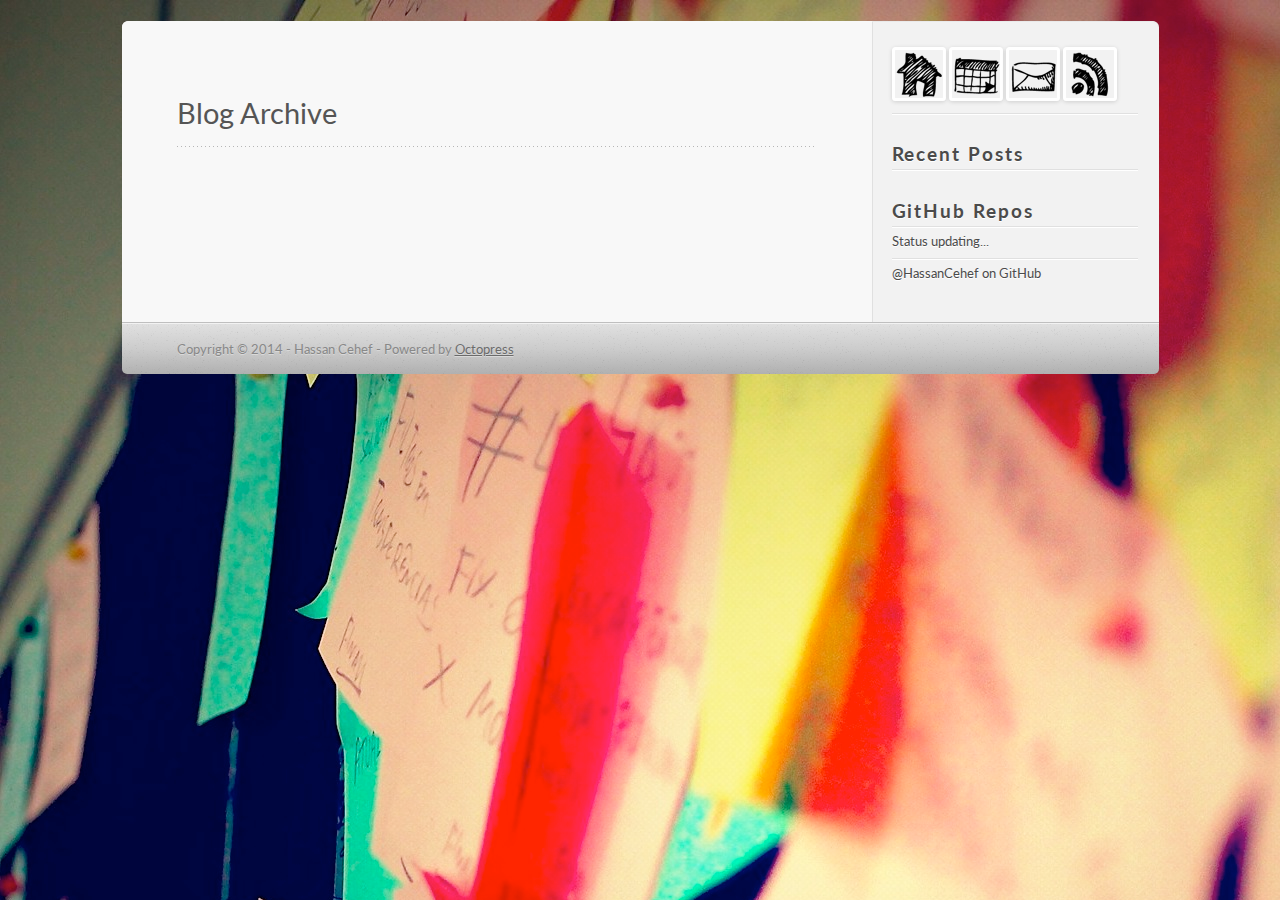
==== blog/archives/index.html @ 14d62a0d "Site updated at 2014-01-13 22:22:02 UTC" ====
<!DOCTYPE html>
<!--[if IEMobile 7 ]><html class="no-js iem7"><![endif]-->
<!--[if lt IE 9]><html class="no-js lte-ie8"><![endif]-->
<!--[if (gt IE 8)|(gt IEMobile 7)|!(IEMobile)|!(IE)]><!--><html class="no-js" lang="en"><!--<![endif]-->
<head>
  <meta charset="utf-8">
  <title>Blog Archive - My Unnamed Blog</title>
  <meta name="author" content="Hassan Cehef">

  
  <meta name="description" content="Blog Archive Recent Posts GitHub Repos Status updating... @HassanCehef on GitHub $(document).ready(function(){ if (!window.jXHR){ var jxhr = &hellip;">
  

  <!-- http://t.co/dKP3o1e -->
  <meta name="HandheldFriendly" content="True">
  <meta name="MobileOptimized" content="320">
  <meta name="viewport" content="width=device-width, initial-scale=1">

  
  <link rel="canonical" href="http://hassancehef.github.io/blog/archives">
  <link href="/favicon.png" rel="icon">
  <link href="/stylesheets/screen.css" media="screen, projection" rel="stylesheet" type="text/css">
  <link href="/atom.xml" rel="alternate" title="My Unnamed Blog" type="application/atom+xml">
  <script src="/javascripts/modernizr-2.0.js"></script>
  <script src="//ajax.googleapis.com/ajax/libs/jquery/1.9.1/jquery.min.js"></script>
  <script>!window.jQuery && document.write(unescape('%3Cscript src="./javascripts/lib/jquery.min.js"%3E%3C/script%3E'))</script>
  <script src="/javascripts/octopress.js" type="text/javascript"></script>
  <!--Fonts from Google"s Web font directory at http://google.com/webfonts -->
<link href="http://fonts.googleapis.com/css?family=PT+Serif:regular,italic,bold,bolditalic" rel="stylesheet" type="text/css">
<link href="http://fonts.googleapis.com/css?family=PT+Sans:regular,italic,bold,bolditalic" rel="stylesheet" type="text/css">
<link href='http://fonts.googleapis.com/css?family=Lato:400,700,400italic,700italic' rel='stylesheet' type='text/css'>


  

</head>

<body   >
  <header role="banner"><hgroup>
</hgroup>

</header>
  <!-- <nav role="navigation"><ul class="subscription" data-subscription="rss">
  <li><a href="/atom.xml" rel="subscribe-rss" title="subscribe via RSS">RSS</a></li>
  
</ul>
  
<form action="http://google.com/search" method="get">
  <fieldset role="search">
    <input type="hidden" name="q" value="site:hassancehef.github.io" />
    <input class="search" type="text" name="q" results="0" placeholder="Search"/>
  </fieldset>
</form>
  
<ul class="main-navigation">
  <li><a href="/">Blog</a></li>
  <li><a href="/blog/archives">Archives</a></li>
</ul>

</nav> -->
  <div id="main">
    <div id="content">
      <div>
<article role="article">
  
  <header>
    <h1 class="entry-title">Blog Archive</h1>
    
  </header>
  
  <div id="blog-archives">

</div>

  
</article>

</div>

<aside class="sidebar">
  
    <section>
  <ul id="recent_posts">
      <li class="post">
      <a href="http://hassancehef.github.io" alt="Home"><img src="/images/Home.png"></a>
      <a href="http://hassancehef.github.io/archives/" alt="Archives"><img src="/images/Calendar.png"></a>
      <a href="mailto:" alt="E-Mail"><img src="/images/Envelope.png"></a>
      <a href="http://hassancehef.github.io/atom.xml" alt="subscribe feed"><img src="/images/rss_big.png"></a>
      </li>
  </ul>
</section>
<section>
  <h1>Recent Posts</h1>
  <ul id="recent_posts">
    
  </ul>
</section>

<section>
  <h1>GitHub Repos</h1>
  <ul id="gh_repos">
    <li class="loading">Status updating...</li>
  </ul>
  
  <a href="https://github.com/HassanCehef">@HassanCehef</a> on GitHub
  
  <script type="text/javascript">
    $(document).ready(function(){
        if (!window.jXHR){
            var jxhr = document.createElement('script');
            jxhr.type = 'text/javascript';
            jxhr.src = '/javascripts/libs/jXHR.js';
            var s = document.getElementsByTagName('script')[0];
            s.parentNode.insertBefore(jxhr, s);
        }

        github.showRepos({
            user: 'HassanCehef',
            count: 0,
            skip_forks: true,
            target: '#gh_repos'
        });
    });
  </script>
  <script src="/javascripts/github.js" type="text/javascript"> </script>
</section>


  
</aside>


    </div>
  </div>
  <footer role="contentinfo"><p>
  Copyright &copy; 2014 - Hassan Cehef -
  <span class="credit">Powered by <a href="http://octopress.org">Octopress</a></span>
</p>

</footer>
  











</body>
</html>
---- stylesheets/screen.css ----
html,body,div,span,applet,object,iframe,h1,h2,h3,h4,h5,h6,p,blockquote,pre,a,abbr,acronym,address,big,cite,code,del,dfn,em,img,ins,kbd,q,s,samp,small,strike,strong,sub,sup,tt,var,b,u,i,center,dl,dt,dd,ol,ul,li,fieldset,form,label,legend,table,caption,tbody,tfoot,thead,tr,th,td,article,aside,canvas,details,embed,figure,figcaption,footer,header,hgroup,menu,nav,output,ruby,section,summary,time,mark,audio,video{margin:0;padding:0;border:0;font:inherit;font-size:100%;vertical-align:baseline}html{line-height:1}ol,ul{list-style:none}table{border-collapse:collapse;border-spacing:0}caption,th,td{text-align:left;font-weight:normal;vertical-align:middle}q,blockquote{quotes:none}q:before,q:after,blockquote:before,blockquote:after{content:"";content:none}a img{border:none}article,aside,details,figcaption,figure,footer,header,hgroup,menu,nav,section,summary{display:block}article,aside,details,figcaption,figure,footer,header,hgroup,menu,nav,section,summary{display:block}a{color:#f3644c}a:visited{color:#9af239}a:focus{color:#ff8773}a:hover{color:#ff8773}a:active{color:#ff4627}aside.sidebar a{color:#f3644c}aside.sidebar a:focus{color:#ff8773}aside.sidebar a:hover{color:#ff8773}aside.sidebar a:active{color:#ff4627}a{-webkit-transition:color 0.3s;-moz-transition:color 0.3s;-o-transition:color 0.3s;transition:color 0.3s}html{background:#252525 url('/images/line-tile.png?1388762423') top left}body>div{background:#f2f2f2 url('/images/noise.png?1389050430') top left;border-bottom:1px solid #bfbfbf}body>div>div{background:#f8f8f8 url('/images/noise.png?1389050430') top left;border-right:1px solid #e0e0e0}.heading,body>header h1,h1,h2,h3,h4,h5,h6{font-family:"Lato",sans-serif}.sans,body>header h2,article header p.meta,article>footer,#content .blog-index footer,html .gist .gist-file .gist-meta,#blog-archives a.category,#blog-archives time,aside.sidebar section,body>footer{font-family:"Lato",sans-serif}.serif,body,#content .blog-index a[rel=full-article]{font-family:"Lato",sans-serif}.mono,pre,code,tt,p code,li code{font-family:Menlo,Monaco,"Andale Mono","lucida console","Courier New",monospace}body>header h1{font-size:2.2em;font-family:"League",Helvetica,Arial,sans-serif;font-weight:normal;line-height:1.2em;margin-bottom:0.6667em}body>header h2{font-family:"Lato",sans-serif}body{line-height:1.5em;color:#222}h1{font-size:2.2em;line-height:1.2em}@media only screen and (min-width: 992px){body{font-size:1.15em}h1{font-size:2.6em;line-height:1.2em}}h1,h2,h3,h4,h5,h6{text-rendering:optimizelegibility;margin-bottom:1em;font-weight:bold}h2,section h1{font-size:1.5em}h3,section h2,section section h1{font-size:1.3em}h4,section h3,section section h2,section section section h1{font-size:1em}h5,section h4,section section h3{font-size:.9em}h6,section h5,section section h4,section section section h3{font-size:.8em}p,article blockquote,ul,ol{margin-bottom:1.5em}ul{list-style-type:disc}ul ul{list-style-type:circle;margin-bottom:0px}ul ul ul{list-style-type:square;margin-bottom:0px}ol{list-style-type:decimal}ol ol{list-style-type:lower-alpha;margin-bottom:0px}ol ol ol{list-style-type:lower-roman;margin-bottom:0px}ul,ul ul,ul ol,ol,ol ul,ol ol{margin-left:1.3em}ul ul,ul ol,ol ul,ol ol{margin-bottom:0em}strong{font-weight:bold}em{font-style:italic}sup,sub{font-size:0.75em;position:relative;display:inline-block;padding:0 .2em;line-height:.8em}sup{top:-.5em}sub{bottom:-.5em}a[rev='footnote']{font-size:.75em;padding:0 .3em;line-height:1}q{font-style:italic}q:before{content:"\201C"}q:after{content:"\201D"}em,dfn{font-style:italic}strong,dfn{font-weight:bold}del,s{text-decoration:line-through}abbr,acronym{border-bottom:1px dotted;cursor:help}hr{margin-bottom:0.2em}small{font-size:.8em}big{font-size:1.2em}article blockquote{font-style:italic;position:relative;font-size:1.2em;line-height:1.5em;padding-left:1em;border-left:4px solid rgba(170,170,170,0.5)}article blockquote cite{font-style:italic}article blockquote cite a{color:#aaa !important;word-wrap:break-word}article blockquote cite:before{content:'\2014';padding-right:.3em;padding-left:.3em;color:#aaa}@media only screen and (min-width: 992px){article blockquote{padding-left:1.5em;border-left-width:4px}}.pullquote-right:before,.pullquote-left:before{padding:0;border:none;content:attr(data-pullquote);float:right;width:45%;margin:.5em 0 1em 1.5em;position:relative;top:7px;font-size:1.4em;line-height:1.45em}.pullquote-left:before{float:left;margin:.5em 1.5em 1em 0}.force-wrap,article a,aside.sidebar a{white-space:-moz-pre-wrap;white-space:-pre-wrap;white-space:-o-pre-wrap;white-space:pre-wrap;word-wrap:break-word}.group,body>header,body>nav,body>footer,body #content>article,body #content>div>article,body #content>div>section,body div.pagination,aside.sidebar,#main,#content,.sidebar{*zoom:1}.group:after,body>header:after,body>nav:after,body>footer:after,body #content>article:after,body #content>div>section:after,body div.pagination:after,#main:after,#content:after,.sidebar:after{content:"";display:table;clear:both}body{-webkit-text-size-adjust:none;max-width:1037px;position:relative;margin:0 auto}body>header,body>nav,body>footer,body #content>article,body #content>div>article,body #content>div>section{padding-left:18px;padding-right:18px}@media only screen and (min-width: 480px){body>header,body>nav,body>footer,body #content>article,body #content>div>article,body #content>div>section{padding-left:25px;padding-right:25px}}@media only screen and (min-width: 768px){body>header,body>nav,body>footer,body #content>article,body #content>div>article,body #content>div>section{padding-left:35px;padding-right:35px}}@media only screen and (min-width: 992px){body>header,body>nav,body>footer,body #content>article,body #content>div>article,body #content>div>section{padding-left:55px;padding-right:55px}}body div.pagination{margin-left:18px;margin-right:18px}@media only screen and (min-width: 480px){body div.pagination{margin-left:25px;margin-right:25px}}@media only screen and (min-width: 768px){body div.pagination{margin-left:35px;margin-right:35px}}@media only screen and (min-width: 992px){body div.pagination{margin-left:55px;margin-right:55px}}body>header{font-size:1em;padding-top:1.5em;padding-bottom:1.5em}#content{overflow:hidden}#content>div,#content>article{width:100%}aside.sidebar{float:none;padding:0 18px 1px;background-color:#f7f7f7;border-top:1px solid #e0e0e0}.flex-content,article img,article video,article .flash-video,aside.sidebar img{max-width:100%;height:auto}.basic-alignment.left,article img.left,article video.left,article .left.flash-video,aside.sidebar img.left{float:left;margin-right:1.5em}.basic-alignment.right,article img.right,article video.right,article .right.flash-video,aside.sidebar img.right{float:right;margin-left:1.5em}.basic-alignment.center,article img.center,article video.center,article .center.flash-video,aside.sidebar img.center{display:block;margin:0 auto 1.5em}.basic-alignment.left,article img.left,article video.left,article .left.flash-video,aside.sidebar img.left,.basic-alignment.right,article img.right,article video.right,article .right.flash-video,aside.sidebar img.right{margin-bottom:.8em}.toggle-sidebar,.no-sidebar .toggle-sidebar{display:none}@media only screen and (min-width: 750px){body.sidebar-footer aside.sidebar{float:none;width:auto;clear:left;margin:0;padding:0 35px 1px;background-color:#f7f7f7;border-top:1px solid #eaeaea}body.sidebar-footer aside.sidebar section.odd,body.sidebar-footer aside.sidebar section.even{float:left;width:48%}body.sidebar-footer aside.sidebar section.odd{margin-left:0}body.sidebar-footer aside.sidebar section.even{margin-left:4%}body.sidebar-footer aside.sidebar.thirds section{width:30%;margin-left:5%}body.sidebar-footer aside.sidebar.thirds section.first{margin-left:0;clear:both}}body.sidebar-footer #content{margin-right:0px}body.sidebar-footer .toggle-sidebar{display:none}@media only screen and (min-width: 550px){body>header{font-size:1em}}@media only screen and (min-width: 750px){aside.sidebar{float:none;width:auto;clear:left;margin:0;padding:0 35px 1px;background-color:#f7f7f7;border-top:1px solid #eaeaea}aside.sidebar section.odd,aside.sidebar section.even{float:left;width:48%}aside.sidebar section.odd{margin-left:0}aside.sidebar section.even{margin-left:4%}aside.sidebar.thirds section{width:30%;margin-left:5%}aside.sidebar.thirds section.first{margin-left:0;clear:both}}@media only screen and (min-width: 768px){body{-webkit-text-size-adjust:auto}body>header{font-size:1.2em}#main{padding:0;margin:0 auto}#content{overflow:visible;margin-right:286px;position:relative}.no-sidebar #content{margin-right:0;border-right:0}.collapse-sidebar #content{margin-right:20px}#content>div,#content>article{padding-top:17.5px;padding-bottom:17.5px;float:left}aside.sidebar{width:256px;padding:0 15px 15px;background:none;clear:none;float:left;margin:0 -100% 0 0}aside.sidebar section{width:auto;margin-left:0}aside.sidebar section.odd,aside.sidebar section.even{float:none;width:auto;margin-left:0}.collapse-sidebar aside.sidebar{float:none;width:auto;clear:left;margin:0;padding:0 35px 1px;background-color:#f7f7f7;border-top:1px solid #eaeaea}.collapse-sidebar aside.sidebar section.odd,.collapse-sidebar aside.sidebar section.even{float:left;width:48%}.collapse-sidebar aside.sidebar section.odd{margin-left:0}.collapse-sidebar aside.sidebar section.even{margin-left:4%}.collapse-sidebar aside.sidebar.thirds section{width:30%;margin-left:5%}.collapse-sidebar aside.sidebar.thirds section.first{margin-left:0;clear:both}}@media only screen and (min-width: 992px){body>header{font-size:1.3em}#content{margin-right:286px}#content>div,#content>article{padding-top:27.5px;padding-bottom:27.5px}aside.sidebar{width:246px;padding:1.2em 20px 20px}.collapse-sidebar aside.sidebar{padding-left:55px;padding-right:55px}}@media only screen and (min-width: 768px){ul,ol{margin-left:0}}body>header{background:#333}body>header h1{display:inline-block;margin:0}body>header h1 a,body>header h1 a:visited,body>header h1 a:hover{color:#f2f2f2;text-decoration:none}body>header h2{margin:.2em 0 0;font-size:1em;color:#aaa;font-weight:normal}body>nav{position:relative;background-color:#ccc;background:url('/images/noise.png?1389050430'),-webkit-gradient(linear, 50% 0%, 50% 100%, color-stop(0%, #e0e0e0), color-stop(50%, #cccccc), color-stop(100%, #b0b0b0));background:url('/images/noise.png?1389050430'),-webkit-linear-gradient(#e0e0e0,#cccccc,#b0b0b0);background:url('/images/noise.png?1389050430'),-moz-linear-gradient(#e0e0e0,#cccccc,#b0b0b0);background:url('/images/noise.png?1389050430'),-o-linear-gradient(#e0e0e0,#cccccc,#b0b0b0);background:url('/images/noise.png?1389050430'),linear-gradient(#e0e0e0,#cccccc,#b0b0b0);border-top:1px solid #f2f2f2;border-bottom:1px solid #8c8c8c;padding-top:.35em;padding-bottom:.35em}body>nav form{-webkit-background-clip:padding;-moz-background-clip:padding;background-clip:padding-box;margin:0;padding:0}body>nav form .search{padding:.3em .5em 0;font-size:.85em;font-family:"Lato",sans-serif;line-height:1.1em;width:95%;-webkit-border-radius:0.5em;-moz-border-radius:0.5em;-ms-border-radius:0.5em;-o-border-radius:0.5em;border-radius:0.5em;-webkit-background-clip:padding;-moz-background-clip:padding;background-clip:padding-box;-webkit-box-shadow:#d1d1d1 0 1px;-moz-box-shadow:#d1d1d1 0 1px;box-shadow:#d1d1d1 0 1px;background-color:#f2f2f2;border:1px solid #b3b3b3;color:#888}body>nav form .search:focus{color:#444;border-color:#80b1df;-webkit-box-shadow:#80b1df 0 0 4px,#80b1df 0 0 3px inset;-moz-box-shadow:#80b1df 0 0 4px,#80b1df 0 0 3px inset;box-shadow:#80b1df 0 0 4px,#80b1df 0 0 3px inset;background-color:#fff;outline:none}body>nav fieldset[role=search]{float:right;width:48%}body>nav fieldset.mobile-nav{float:left;width:48%}body>nav fieldset.mobile-nav select{width:100%;font-size:.8em;border:1px solid #888}body>nav ul{display:none}@media only screen and (min-width: 550px){body>nav{font-size:.9em}body>nav ul{margin:0;padding:0;border:0;overflow:hidden;*zoom:1;float:left;display:block;padding-top:.15em}body>nav ul li{list-style-image:none;list-style-type:none;margin-left:0;white-space:nowrap;display:inline;float:left;padding-left:0;padding-right:0}body>nav ul li:first-child,body>nav ul li.first{padding-left:0}body>nav ul li:last-child{padding-right:0}body>nav ul li.last{padding-right:0}body>nav ul.subscription{margin-left:.8em;float:right}body>nav ul.subscription li:last-child a{padding-right:0}body>nav ul li{margin:0}body>nav a{color:#6b6b6b;font-family:"Lato",sans-serif;text-shadow:#ebebeb 0 1px;float:left;text-decoration:none;font-size:1.1em;padding:.1em 0;line-height:1.5em}body>nav a:visited{color:#6b6b6b}body>nav a:hover{color:#2b2b2b}body>nav li+li{border-left:1px solid #b0b0b0;margin-left:.8em}body>nav li+li a{padding-left:.8em;border-left:1px solid #dedede}body>nav form{float:right;text-align:left;padding-left:.8em;width:221px}body>nav form .search{width:93%;font-size:.95em;line-height:1.2em}body>nav ul[data-subscription$=email]+form{width:143px}body>nav ul[data-subscription$=email]+form .search{width:91%}body>nav fieldset.mobile-nav{display:none}body>nav fieldset[role=search]{width:99%}}@media only screen and (min-width: 992px){body>nav form{width:201px}body>nav ul[data-subscription$=email]+form{width:133px}}.no-placeholder body>nav .search{background:#f2f2f2 url('/images/search.png?1389050430') 0.3em 0.25em no-repeat;text-indent:1.3em}@media only screen and (min-width: 550px){.maskImage body>nav ul[data-subscription$=email]+form{width:169px}}@media only screen and (min-width: 992px){.maskImage body>nav ul[data-subscription$=email]+form{width:159px}}.maskImage ul.subscription{position:relative;top:.2em}.maskImage ul.subscription li,.maskImage ul.subscription a{border:0;padding:0}.maskImage a[rel=subscribe-rss]{position:relative;top:0px;text-indent:-999999em;background-color:#dedede;border:0;padding:0}.maskImage a[rel=subscribe-rss],.maskImage a[rel=subscribe-rss]:after{-webkit-mask-image:url('/images/rss.png?1389050430');-moz-mask-image:url('/images/rss.png?1389050430');-ms-mask-image:url('/images/rss.png?1389050430');-o-mask-image:url('/images/rss.png?1389050430');mask-image:url('/images/rss.png?1389050430');-webkit-mask-repeat:no-repeat;-moz-mask-repeat:no-repeat;-ms-mask-repeat:no-repeat;-o-mask-repeat:no-repeat;mask-repeat:no-repeat;width:22px;height:22px}.maskImage a[rel=subscribe-rss]:after{content:"";position:absolute;top:-1px;left:0;background-color:#ababab}.maskImage a[rel=subscribe-rss]:hover:after{background-color:#9e9e9e}.maskImage a[rel=subscribe-email]{position:relative;top:0px;text-indent:-999999em;background-color:#dedede;border:0;padding:0}.maskImage a[rel=subscribe-email],.maskImage a[rel=subscribe-email]:after{-webkit-mask-image:url('/images/email.png?1389050430');-moz-mask-image:url('/images/email.png?1389050430');-ms-mask-image:url('/images/email.png?1389050430');-o-mask-image:url('/images/email.png?1389050430');mask-image:url('/images/email.png?1389050430');-webkit-mask-repeat:no-repeat;-moz-mask-repeat:no-repeat;-ms-mask-repeat:no-repeat;-o-mask-repeat:no-repeat;mask-repeat:no-repeat;width:28px;height:22px}.maskImage a[rel=subscribe-email]:after{content:"";position:absolute;top:-1px;left:0;background-color:#ababab}.maskImage a[rel=subscribe-email]:hover:after{background-color:#9e9e9e}article{padding-top:1em}article header{position:relative;padding-top:2em;padding-bottom:1em;margin-bottom:1em;background:url('[data-uri]') bottom left repeat-x}article header h1{margin:0}article header h1 a{text-decoration:none}article header h1 a:hover{text-decoration:underline}article header p{font-size:.9em;color:#aaa;margin:0}article header p.meta{text-transform:uppercase;position:absolute;top:0}@media only screen and (min-width: 768px){article header{margin-bottom:1.5em;padding-bottom:1em;background:url('[data-uri]') bottom left repeat-x}}article h2{padding-top:0.8em;background:url('[data-uri]') top left repeat-x}.entry-content article h2:first-child,article header+h2{padding-top:0}article h2:first-child,article header+h2{background:none}article .feature{padding-top:.5em;margin-bottom:1em;padding-bottom:1em;background:url('[data-uri]') bottom left repeat-x;font-size:2.0em;font-style:italic;line-height:1.3em}article img,article video,article .flash-video{-webkit-border-radius:0.3em;-moz-border-radius:0.3em;-ms-border-radius:0.3em;-o-border-radius:0.3em;border-radius:0.3em;-webkit-box-shadow:rgba(0,0,0,0.15) 0 1px 4px;-moz-box-shadow:rgba(0,0,0,0.15) 0 1px 4px;box-shadow:rgba(0,0,0,0.15) 0 1px 4px;-webkit-box-sizing:border-box;-moz-box-sizing:border-box;box-sizing:border-box;border:#fff 0.5em solid}article video,article .flash-video{margin:0 auto 1.5em}article video{display:block;width:100%}article .flash-video>div{position:relative;display:block;padding-bottom:56.25%;padding-top:1px;height:0;overflow:hidden}article .flash-video>div iframe,article .flash-video>div object,article .flash-video>div embed{position:absolute;top:0;left:0;width:100%;height:100%}article>footer{padding-bottom:2.5em;margin-top:2em}article>footer p.meta{margin-bottom:.8em;font-size:.85em;clear:both;overflow:hidden}.blog-index article+article{background:url('[data-uri]') top left repeat-x}#content .blog-index{padding-top:0;padding-bottom:0}#content .blog-index article{padding-top:2em}#content .blog-index article header{background:none;padding-bottom:0}#content .blog-index article h1{font-size:2.2em}#content .blog-index article h1 a{color:inherit}#content .blog-index article h1 a:hover{color:#ff8773}#content .blog-index a[rel=full-article]{background:#ebebeb;display:inline-block;padding:.4em .8em;margin-right:.5em;text-decoration:none;color:#666;-webkit-transition:background-color 0.5s;-moz-transition:background-color 0.5s;-o-transition:background-color 0.5s;transition:background-color 0.5s}#content .blog-index a[rel=full-article]:hover{background:#ff8773;text-shadow:none;color:#f8f8f8}#content .blog-index footer{margin-top:1em}.separator,article>footer .byline+time:before,article>footer time+time:before,article>footer .comments:before,article>footer .byline ~ .categories:before{content:"\2022 ";padding:0 .4em 0 .2em;display:inline-block}#content div.pagination{text-align:center;font-size:.95em;position:relative;background:url('[data-uri]') top left repeat-x;padding-top:1.5em;padding-bottom:1.5em}#content div.pagination a{text-decoration:none;color:#aaa}#content div.pagination a.prev{position:absolute;left:0}#content div.pagination a.next{position:absolute;right:0}#content div.pagination a:hover{color:#ff8773}#content div.pagination a[href*=archive]:before,#content div.pagination a[href*=archive]:after{content:'\2014';padding:0 .3em}p.meta+.sharing{padding-top:1em;padding-left:0;background:url('[data-uri]') top left repeat-x}#fb-root{display:none}.highlight,html .gist .gist-file .gist-syntax .gist-highlight{border:1px solid #05232b !important}.highlight table td.code,html .gist .gist-file .gist-syntax .gist-highlight table td.code{width:100%}.highlight .line-numbers,html .gist .gist-file .gist-syntax .highlight .line_numbers{text-align:right;font-size:13px;line-height:1.45em;background:#073642 url('/images/noise.png?1389050430') top left !important;border-right:1px solid #00232c !important;-webkit-box-shadow:#083e4b -1px 0 inset;-moz-box-shadow:#083e4b -1px 0 inset;box-shadow:#083e4b -1px 0 inset;text-shadow:#021014 0 -1px;padding:.8em !important;-webkit-border-radius:0;-moz-border-radius:0;-ms-border-radius:0;-o-border-radius:0;border-radius:0}.highlight .line-numbers span,html .gist .gist-file .gist-syntax .highlight .line_numbers span{color:#586e75 !important}figure.code,.gist-file,pre{-webkit-box-shadow:rgba(0,0,0,0.06) 0 0 10px;-moz-box-shadow:rgba(0,0,0,0.06) 0 0 10px;box-shadow:rgba(0,0,0,0.06) 0 0 10px}figure.code .highlight pre,.gist-file .highlight pre,pre .highlight pre{-webkit-box-shadow:none;-moz-box-shadow:none;box-shadow:none}.gist .highlight *::-moz-selection,figure.code .highlight *::-moz-selection{background:#386774;color:inherit;text-shadow:#002b36 0 1px}.gist .highlight *::-webkit-selection,figure.code .highlight *::-webkit-selection{background:#386774;color:inherit;text-shadow:#002b36 0 1px}.gist .highlight *::selection,figure.code .highlight *::selection{background:#386774;color:inherit;text-shadow:#002b36 0 1px}html .gist .gist-file{margin-bottom:1.8em;position:relative;border:none;padding-top:26px !important}html .gist .gist-file .highlight{margin-bottom:0}html .gist .gist-file .gist-syntax{border-bottom:0 !important;background:none !important}html .gist .gist-file .gist-syntax .gist-highlight{background:#002b36 !important}html .gist .gist-file .gist-syntax .highlight pre{padding:0}html .gist .gist-file .gist-meta{padding:.6em 0.8em;border:1px solid #083e4b !important;color:#586e75;font-size:.7em !important;background:#073642 url('/images/noise.png?1389050430') top left;line-height:1.5em}html .gist .gist-file .gist-meta a{color:#75878b !important;text-decoration:none}html .gist .gist-file .gist-meta a:hover{text-decoration:underline}html .gist .gist-file .gist-meta a:hover{color:#93a1a1 !important}html .gist .gist-file .gist-meta a[href*='#file']{position:absolute;top:0;left:0;right:-10px;color:#474747 !important}html .gist .gist-file .gist-meta a[href*='#file']:hover{color:#f3644c !important}html .gist .gist-file .gist-meta a[href*=raw]{top:.4em}pre{background:#002b36 url('/images/noise.png?1389050430') top left;-webkit-border-radius:0.4em;-moz-border-radius:0.4em;-ms-border-radius:0.4em;-o-border-radius:0.4em;border-radius:0.4em;border:1px solid #05232b;line-height:1.45em;font-size:13px;margin-bottom:2.1em;padding:.8em 1em;color:#93a1a1;overflow:auto}h3.filename+pre{-moz-border-radius-topleft:0px;-webkit-border-top-left-radius:0px;border-top-left-radius:0px;-moz-border-radius-topright:0px;-webkit-border-top-right-radius:0px;border-top-right-radius:0px}p code,li code{display:inline-block;white-space:no-wrap;background:#fff;font-size:.8em;line-height:1.5em;color:#555;border:1px solid #ddd;-webkit-border-radius:0.4em;-moz-border-radius:0.4em;-ms-border-radius:0.4em;-o-border-radius:0.4em;border-radius:0.4em;padding:0 .3em;margin:-1px 0}p pre code,li pre code{font-size:1em !important;background:none;border:none}.pre-code,html .gist .gist-file .gist-syntax .highlight pre,.highlight code{font-family:Menlo,Monaco,"Andale Mono","lucida console","Courier New",monospace !important;overflow:scroll;overflow-y:hidden;display:block;padding:.8em;overflow-x:auto;line-height:1.45em;background:#002b36 url('/images/noise.png?1389050430') top left !important;color:#93a1a1 !important}.pre-code span,html .gist .gist-file .gist-syntax .highlight pre span,.highlight code span{color:#93a1a1 !important}.pre-code span,html .gist .gist-file .gist-syntax .highlight pre span,.highlight code span{font-style:normal !important;font-weight:normal !important}.pre-code .c,html .gist .gist-file .gist-syntax .highlight pre .c,.highlight code .c{color:#586e75 !important;font-style:italic !important}.pre-code .cm,html .gist .gist-file .gist-syntax .highlight pre .cm,.highlight code .cm{color:#586e75 !important;font-style:italic !important}.pre-code .cp,html .gist .gist-file .gist-syntax .highlight pre .cp,.highlight code .cp{color:#586e75 !important;font-style:italic !important}.pre-code .c1,html .gist .gist-file .gist-syntax .highlight pre .c1,.highlight code .c1{color:#586e75 !important;font-style:italic !important}.pre-code .cs,html .gist .gist-file .gist-syntax .highlight pre .cs,.highlight code .cs{color:#586e75 !important;font-weight:bold !important;font-style:italic !important}.pre-code .err,html .gist .gist-file .gist-syntax .highlight pre .err,.highlight code .err{color:#dc322f !important;background:none !important}.pre-code .k,html .gist .gist-file .gist-syntax .highlight pre .k,.highlight code .k{color:#cb4b16 !important}.pre-code .o,html .gist .gist-file .gist-syntax .highlight pre .o,.highlight code .o{color:#93a1a1 !important;font-weight:bold !important}.pre-code .p,html .gist .gist-file .gist-syntax .highlight pre .p,.highlight code .p{color:#93a1a1 !important}.pre-code .ow,html .gist .gist-file .gist-syntax .highlight pre .ow,.highlight code .ow{color:#2aa198 !important;font-weight:bold !important}.pre-code .gd,html .gist .gist-file .gist-syntax .highlight pre .gd,.highlight code .gd{color:#93a1a1 !important;background-color:#372c34 !important;display:inline-block}.pre-code .gd .x,html .gist .gist-file .gist-syntax .highlight pre .gd .x,.highlight code .gd .x{color:#93a1a1 !important;background-color:#4d2d33 !important;display:inline-block}.pre-code .ge,html .gist .gist-file .gist-syntax .highlight pre .ge,.highlight code .ge{color:#93a1a1 !important;font-style:italic !important}.pre-code .gh,html .gist .gist-file .gist-syntax .highlight pre .gh,.highlight code .gh{color:#586e75 !important}.pre-code .gi,html .gist .gist-file .gist-syntax .highlight pre .gi,.highlight code .gi{color:#93a1a1 !important;background-color:#1a412b !important;display:inline-block}.pre-code .gi .x,html .gist .gist-file .gist-syntax .highlight pre .gi .x,.highlight code .gi .x{color:#93a1a1 !important;background-color:#355720 !important;display:inline-block}.pre-code .gs,html .gist .gist-file .gist-syntax .highlight pre .gs,.highlight code .gs{color:#93a1a1 !important;font-weight:bold !important}.pre-code .gu,html .gist .gist-file .gist-syntax .highlight pre .gu,.highlight code .gu{color:#6c71c4 !important}.pre-code .kc,html .gist .gist-file .gist-syntax .highlight pre .kc,.highlight code .kc{color:#859900 !important;font-weight:bold !important}.pre-code .kd,html .gist .gist-file .gist-syntax .highlight pre .kd,.highlight code .kd{color:#268bd2 !important}.pre-code .kp,html .gist .gist-file .gist-syntax .highlight pre .kp,.highlight code .kp{color:#cb4b16 !important;font-weight:bold !important}.pre-code .kr,html .gist .gist-file .gist-syntax .highlight pre .kr,.highlight code .kr{color:#d33682 !important;font-weight:bold !important}.pre-code .kt,html .gist .gist-file .gist-syntax .highlight pre .kt,.highlight code .kt{color:#2aa198 !important}.pre-code .n,html .gist .gist-file .gist-syntax .highlight pre .n,.highlight code .n{color:#268bd2 !important}.pre-code .na,html .gist .gist-file .gist-syntax .highlight pre .na,.highlight code .na{color:#268bd2 !important}.pre-code .nb,html .gist .gist-file .gist-syntax .highlight pre .nb,.highlight code .nb{color:#859900 !important}.pre-code .nc,html .gist .gist-file .gist-syntax .highlight pre .nc,.highlight code .nc{color:#d33682 !important}.pre-code .no,html .gist .gist-file .gist-syntax .highlight pre .no,.highlight code .no{color:#b58900 !important}.pre-code .nl,html .gist .gist-file .gist-syntax .highlight pre .nl,.highlight code .nl{color:#859900 !important}.pre-code .ne,html .gist .gist-file .gist-syntax .highlight pre .ne,.highlight code .ne{color:#268bd2 !important;font-weight:bold !important}.pre-code .nf,html .gist .gist-file .gist-syntax .highlight pre .nf,.highlight code .nf{color:#268bd2 !important;font-weight:bold !important}.pre-code .nn,html .gist .gist-file .gist-syntax .highlight pre .nn,.highlight code .nn{color:#b58900 !important}.pre-code .nt,html .gist .gist-file .gist-syntax .highlight pre .nt,.highlight code .nt{color:#268bd2 !important;font-weight:bold !important}.pre-code .nx,html .gist .gist-file .gist-syntax .highlight pre .nx,.highlight code .nx{color:#b58900 !important}.pre-code .vg,html .gist .gist-file .gist-syntax .highlight pre .vg,.highlight code .vg{color:#268bd2 !important}.pre-code .vi,html .gist .gist-file .gist-syntax .highlight pre .vi,.highlight code .vi{color:#268bd2 !important}.pre-code .nv,html .gist .gist-file .gist-syntax .highlight pre .nv,.highlight code .nv{color:#268bd2 !important}.pre-code .mf,html .gist .gist-file .gist-syntax .highlight pre .mf,.highlight code .mf{color:#2aa198 !important}.pre-code .m,html .gist .gist-file .gist-syntax .highlight pre .m,.highlight code .m{color:#2aa198 !important}.pre-code .mh,html .gist .gist-file .gist-syntax .highlight pre .mh,.highlight code .mh{color:#2aa198 !important}.pre-code .mi,html .gist .gist-file .gist-syntax .highlight pre .mi,.highlight code .mi{color:#2aa198 !important}.pre-code .s,html .gist .gist-file .gist-syntax .highlight pre .s,.highlight code .s{color:#2aa198 !important}.pre-code .sd,html .gist .gist-file .gist-syntax .highlight pre .sd,.highlight code .sd{color:#2aa198 !important}.pre-code .s2,html .gist .gist-file .gist-syntax .highlight pre .s2,.highlight code .s2{color:#2aa198 !important}.pre-code .se,html .gist .gist-file .gist-syntax .highlight pre .se,.highlight code .se{color:#dc322f !important}.pre-code .si,html .gist .gist-file .gist-syntax .highlight pre .si,.highlight code .si{color:#268bd2 !important}.pre-code .sr,html .gist .gist-file .gist-syntax .highlight pre .sr,.highlight code .sr{color:#2aa198 !important}.pre-code .s1,html .gist .gist-file .gist-syntax .highlight pre .s1,.highlight code .s1{color:#2aa198 !important}.pre-code div .gd,html .gist .gist-file .gist-syntax .highlight pre div .gd,.highlight code div .gd,.pre-code div .gd .x,html .gist .gist-file .gist-syntax .highlight pre div .gd .x,.highlight code div .gd .x,.pre-code div .gi,html .gist .gist-file .gist-syntax .highlight pre div .gi,.highlight code div .gi,.pre-code div .gi .x,html .gist .gist-file .gist-syntax .highlight pre div .gi .x,.highlight code div .gi .x{display:inline-block;width:100%}.highlight,.gist-highlight{margin-bottom:1.8em;background:#002b36;overflow-y:hidden;overflow-x:auto}.highlight pre,.gist-highlight pre{background:none;-webkit-border-radius:0px;-moz-border-radius:0px;-ms-border-radius:0px;-o-border-radius:0px;border-radius:0px;border:none;padding:0;margin-bottom:0}pre::-webkit-scrollbar,.highlight::-webkit-scrollbar,.gist-highlight::-webkit-scrollbar{height:.5em;background:rgba(255,255,255,0.15)}pre::-webkit-scrollbar-thumb:horizontal,.highlight::-webkit-scrollbar-thumb:horizontal,.gist-highlight::-webkit-scrollbar-thumb:horizontal{background:rgba(255,255,255,0.2);-webkit-border-radius:4px;border-radius:4px}.highlight code{background:#000}figure.code{background:none;padding:0;border:0;margin-bottom:1.5em}figure.code pre{margin-bottom:0}figure.code figcaption{position:relative}figure.code .highlight{margin-bottom:0}.code-title,html .gist .gist-file .gist-meta a[href*='#file'],h3.filename,figure.code figcaption{text-align:center;font-size:13px;line-height:2em;text-shadow:#cbcccc 0 1px 0;color:#474747;font-weight:normal;margin-bottom:0;-moz-border-radius-topleft:5px;-webkit-border-top-left-radius:5px;border-top-left-radius:5px;-moz-border-radius-topright:5px;-webkit-border-top-right-radius:5px;border-top-right-radius:5px;font-family:"Helvetica Neue", Arial, "Lucida Grande", "Lucida Sans Unicode", Lucida, sans-serif;background:#aaa url('/images/code_bg.png?1389050430') top repeat-x;border:1px solid #565656;border-top-color:#cbcbcb;border-left-color:#a5a5a5;border-right-color:#a5a5a5;border-bottom:0}.download-source,html .gist .gist-file .gist-meta a[href*=raw],figure.code figcaption a{position:absolute;right:.8em;text-decoration:none;color:#666 !important;z-index:1;font-size:13px;text-shadow:#cbcccc 0 1px 0;padding-left:3em}.download-source:hover,html .gist .gist-file .gist-meta a[href*=raw]:hover,figure.code figcaption a:hover{text-decoration:underline}#archive #content>div,#archive #content>div>article{padding-top:0}#blog-archives{color:#aaa}#blog-archives article{padding:1em 0 1em;position:relative;background:url('[data-uri]') bottom left repeat-x}#blog-archives article:last-child{background:none}#blog-archives article footer{padding:0;margin:0}#blog-archives h1{color:#222;margin-bottom:.3em}#blog-archives h2{display:none}#blog-archives h1{font-size:1.5em}#blog-archives h1 a{text-decoration:none;color:inherit;font-weight:normal;display:inline-block}#blog-archives h1 a:hover{text-decoration:underline}#blog-archives h1 a:hover{color:#ff8773}#blog-archives a.category,#blog-archives time{color:#aaa}#blog-archives .entry-content{display:none}#blog-archives time{font-size:.9em;line-height:1.2em}#blog-archives time .month,#blog-archives time .day{display:inline-block}#blog-archives time .month{text-transform:uppercase}#blog-archives p{margin-bottom:1em}#blog-archives a,#blog-archives .entry-content a{color:inherit}#blog-archives a:hover,#blog-archives .entry-content a:hover{color:#ff8773}#blog-archives a:hover{color:#ff8773}@media only screen and (min-width: 550px){#blog-archives article{margin-left:5em}#blog-archives h2{margin-bottom:.3em;font-weight:normal;display:inline-block;position:relative;top:-1px;float:left}#blog-archives h2:first-child{padding-top:.75em}#blog-archives time{position:absolute;text-align:right;left:0em;top:1.8em}#blog-archives .year{display:none}#blog-archives article{padding-left:4.5em;padding-bottom:.7em}#blog-archives a.category{line-height:1.1em}}#content>.category article{margin-left:0;padding-left:6.8em}#content>.category .year{display:inline}.side-shadow-border,aside.sidebar section h1,aside.sidebar li{-webkit-box-shadow:#fff 0 1px;-moz-box-shadow:#fff 0 1px;box-shadow:#fff 0 1px}aside.sidebar{overflow:hidden;color:#4b4b4b;text-shadow:#fff 0 1px}aside.sidebar section{font-size:.8em;line-height:1.4em;margin-bottom:1.5em}aside.sidebar section h1{margin:1.5em 0 0;padding-bottom:.2em;border-bottom:1px solid #e0e0e0}aside.sidebar section h1+p{padding-top:.4em}aside.sidebar img{-webkit-border-radius:0.3em;-moz-border-radius:0.3em;-ms-border-radius:0.3em;-o-border-radius:0.3em;border-radius:0.3em;-webkit-box-shadow:rgba(0,0,0,0.15) 0 1px 4px;-moz-box-shadow:rgba(0,0,0,0.15) 0 1px 4px;box-shadow:rgba(0,0,0,0.15) 0 1px 4px;-webkit-box-sizing:border-box;-moz-box-sizing:border-box;box-sizing:border-box;border:#fff 0.3em solid}aside.sidebar ul{margin-bottom:0.5em;margin-left:0}aside.sidebar li{list-style:none;padding:.5em 0;margin:0;border-bottom:1px solid #e0e0e0}aside.sidebar li p:last-child{margin-bottom:0}aside.sidebar a{color:inherit;-webkit-transition:color 0.5s;-moz-transition:color 0.5s;-o-transition:color 0.5s;transition:color 0.5s}aside.sidebar:hover a{color:#f3644c}aside.sidebar:hover a:hover{color:#ff8773}.aside-alt-link,#tweets a[href*='twitter.com/search'],#pinboard_linkroll .pin-tag{color:#7e7e7e}.aside-alt-link:hover,#tweets a[href*='twitter.com/search']:hover,#pinboard_linkroll .pin-tag:hover{color:#ff8773}@media only screen and (min-width: 768px){.toggle-sidebar{outline:none;position:absolute;right:-10px;top:0;bottom:0;display:inline-block;text-decoration:none;color:#cecece;width:9px;cursor:pointer}.toggle-sidebar:hover{background:#e9e9e9;background:-webkit-gradient(linear, 0% 50%, 100% 50%, color-stop(0%, rgba(224,224,224,0.5)), color-stop(100%, rgba(224,224,224,0)));background:-webkit-linear-gradient(left, rgba(224,224,224,0.5),rgba(224,224,224,0));background:-moz-linear-gradient(left, rgba(224,224,224,0.5),rgba(224,224,224,0));background:-o-linear-gradient(left, rgba(224,224,224,0.5),rgba(224,224,224,0));background:linear-gradient(left, rgba(224,224,224,0.5),rgba(224,224,224,0))}.toggle-sidebar:after{position:absolute;right:-11px;top:0;width:20px;font-size:1.2em;line-height:1.1em;padding-bottom:.15em;-moz-border-radius-bottomright:0.3em;-webkit-border-bottom-right-radius:0.3em;border-bottom-right-radius:0.3em;text-align:center;background:#f8f8f8 url('/images/noise.png?1389050430') top left;border-bottom:1px solid #e0e0e0;border-right:1px solid #e0e0e0;content:"\00BB";text-indent:-1px}.collapse-sidebar .toggle-sidebar{text-indent:0px;right:-20px;width:19px}.collapse-sidebar .toggle-sidebar:hover{background:#e9e9e9}.collapse-sidebar .toggle-sidebar:after{border-left:1px solid #e0e0e0;text-shadow:#fff 0 1px;content:"\00AB";left:0px;right:0;text-align:center;text-indent:0;border:0;border-right-width:0;background:none}}#tweets .loading{background:url('[data-uri]') no-repeat center 0.5em;color:#c4c4c4;text-shadow:#f8f8f8 0 1px;text-align:center;padding:2.5em 0 .5em}#tweets .loading.error{background:url('[data-uri]') no-repeat center 0.5em}#tweets p{position:relative;padding-right:1em}#tweets a[href*=status]:first-child{color:#a4a4a4;float:right;padding:0 0 .1em 1em;position:relative;right:-1.3em;text-shadow:#fff 0 1px;font-size:.7em;text-decoration:none}#tweets a[href*=status]:first-child span{font-size:1.5em}#tweets a[href*=status]:first-child:hover{color:#ff8773;text-decoration:none}#tweets a[href*='twitter.com/search']{text-decoration:none}#tweets a[href*='twitter.com/search']:hover{text-decoration:underline}.googleplus h1{-moz-box-shadow:none !important;-webkit-box-shadow:none !important;-o-box-shadow:none !important;box-shadow:none !important;border-bottom:0px none !important}.googleplus a{text-decoration:none;white-space:normal !important;line-height:32px}.googleplus a img{float:left;margin-right:0.5em;border:0 none}.googleplus-hidden{position:absolute;top:-1000em;left:-1000em}#pinboard_linkroll .pin-title,#pinboard_linkroll .pin-description{display:block;margin-bottom:.5em}#pinboard_linkroll .pin-tag{text-decoration:none}#pinboard_linkroll .pin-tag:hover{text-decoration:underline}#pinboard_linkroll .pin-tag:after{content:','}#pinboard_linkroll .pin-tag:last-child:after{content:''}.delicious-posts a.delicious-link{margin-bottom:.5em;display:block}.delicious-posts p{font-size:1em}body>footer{font-size:.8em;color:#888;text-shadow:#d9d9d9 0 1px;background-color:#ccc;background:url('/images/noise.png?1389050430'),-webkit-gradient(linear, 50% 0%, 50% 100%, color-stop(0%, #e0e0e0), color-stop(50%, #cccccc), color-stop(100%, #b0b0b0));background:url('/images/noise.png?1389050430'),-webkit-linear-gradient(#e0e0e0,#cccccc,#b0b0b0);background:url('/images/noise.png?1389050430'),-moz-linear-gradient(#e0e0e0,#cccccc,#b0b0b0);background:url('/images/noise.png?1389050430'),-o-linear-gradient(#e0e0e0,#cccccc,#b0b0b0);background:url('/images/noise.png?1389050430'),linear-gradient(#e0e0e0,#cccccc,#b0b0b0);border-top:1px solid #f2f2f2;position:relative;padding-top:1em;padding-bottom:1em;margin-bottom:3em;-moz-border-radius-bottomleft:0.4em;-webkit-border-bottom-left-radius:0.4em;border-bottom-left-radius:0.4em;-moz-border-radius-bottomright:0.4em;-webkit-border-bottom-right-radius:0.4em;border-bottom-right-radius:0.4em;z-index:1}body>footer a{color:#6b6b6b}body>footer a:visited{color:#6b6b6b}body>footer a:hover{color:#484848}body>footer p:last-child{margin-bottom:0}@font-face{font-family:"League";src:url("/font/LeagueGothic.otf")}a:visited,#content .blog-index article h1 a:hover{color:#F2583E}html{background:#262c33 url("../images/background.png");background-attachment:fixed}body{font-size:1em}body>div{background-image:none}body>div>div{background-image:none}body>header{background:none;padding:0.5em 0 0.5em 0}body>header h1{font-size:2.8em;padding-left:20px;text-shadow:rgba(0,0,0,0.8) 0 0 8px}body>header h2{font-size:0.5em;letter-spacing:1px;margin-top:-1.4em;padding-left:20px}body>nav{padding-top:.15em;padding-bottom:.15em}body>nav a{font-size:1em;line-height:1.4em}body>nav form .search{padding:.2em .3em}#content .blog-index article h1{font-size:1.8em;font-weight:normal}#content .blog-index article h1,#content .blog-index article h1 a,article header h1,article header h1 a{color:#555555 !important}h1{font-size:1.8em}h1 span{font-weight:normal;color:#E0841B}article h2,article h3,article header h1{font-weight:normal}.blog-index article h1 a:hover{text-decoration:none}article p{text-align:justify;margin-bottom:1em}aside.sidebar section h1{letter-spacing:0.1em}aside.sidebar a{text-decoration:none}.toggle-sidebar{display:none}ul#gh_repos>li>a{display:block;font-weight:bold;margin-bottom:0.4em}aside.sidebar{-moz-border-radius-topright:0.4em;-webkit-border-radius:0 0.4em 0 0;border-radius:0 0.4em 0 0}body>footer{-moz-border-radius:0;-webkit-border-radius:0;border-radius:0;margin-bottom:0}.notfound404 article{margin-left:0 !important}@media only screen and (min-width: 550px){body>header h1{background:url("/favicon.png") no-repeat 0 8px;padding-left:60px}body>header h2{padding-left:60px}body>footer{margin-bottom:3em}}@media only screen and (min-width: 1040px){body>nav{-moz-border-radius:0.4em;-webkit-border-radius:0.4em;border-radius:0.4em;margin-bottom:2em}body>footer{-moz-border-radius-bottomleft:0.4em;-moz-border-radius-bottomright:0.4em;-webkit-border-radius:0 0 0.4em 0.4em;border-radius:0 0 0.4em 0.4em}#main{-moz-border-radius-topleft:0.4em;-moz-border-radius-topright:0.4em;-webkit-border-radius:0.4em 0.4em 0 0;border-radius:0.4em 0.4em 0 0}#content{-moz-border-radius-topleft:0.4em;-webkit-border-radius:0.4em 0 0 0;border-radius:0.4em 0 0 0}#content .blog-index a[rel="full-article"]{-webkit-border-radius:6px;-moz-border-radius:6px;border-radius:6px}}
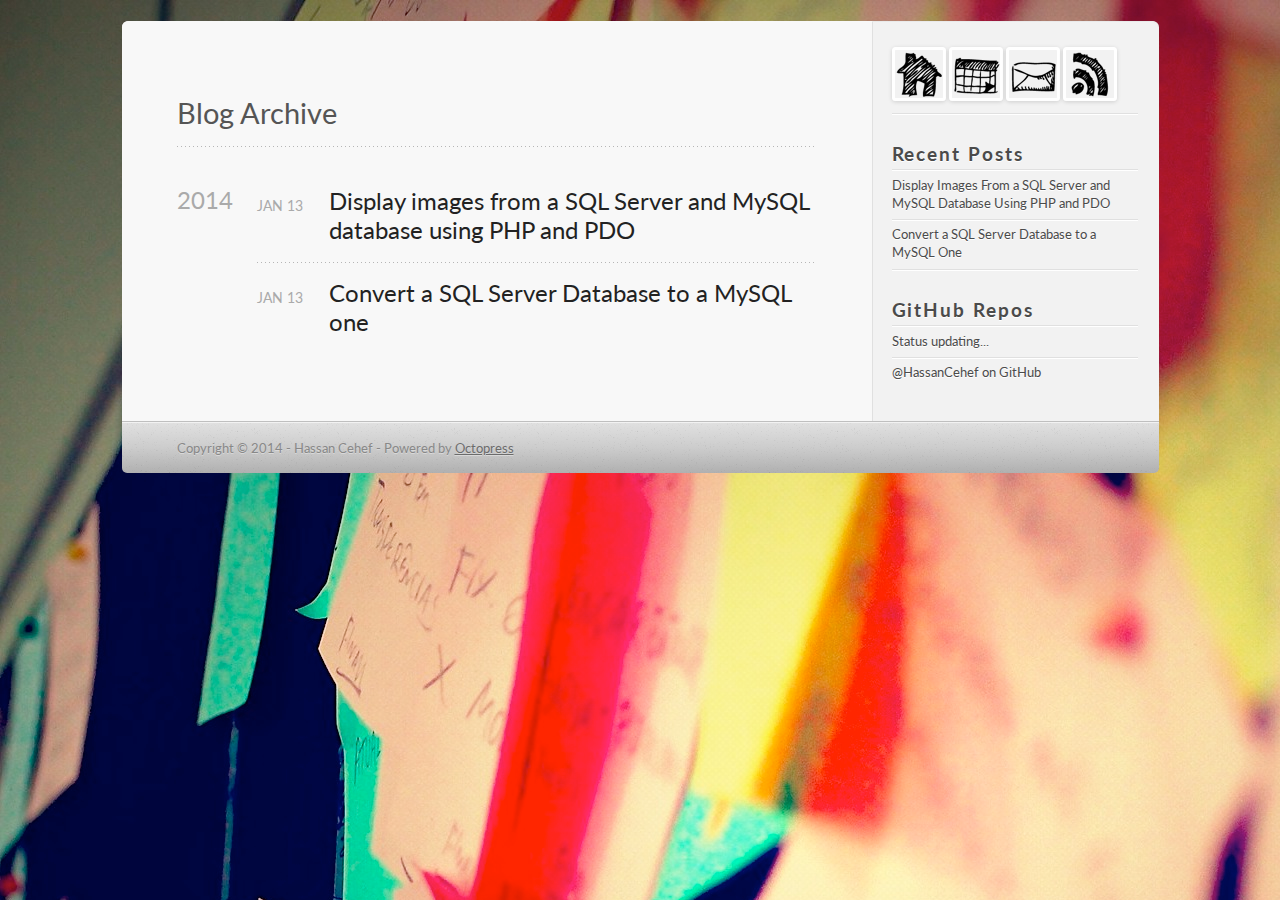
==== commit 08aaba90: "Site updated at 2014-01-13 22:54:58 UTC" ====
--- a/blog/archives/index.html
+++ b/blog/archives/index.html
@@ -9,7 +9,9 @@
   <meta name="author" content="Hassan Cehef">
 
   
-  <meta name="description" content="Blog Archive Recent Posts GitHub Repos Status updating... @HassanCehef on GitHub $(document).ready(function(){ if (!window.jXHR){ var jxhr = &hellip;">
+  <meta name="description" content="Blog Archive 2014 Display images from a SQL Server and MySQL database using PHP and PDO
+Jan 13 2014 Convert a SQL Server Database to a MySQL one
+Jan &hellip;">
   
 
   <!-- http://t.co/dKP3o1e -->
@@ -71,6 +73,29 @@
   
   <div id="blog-archives">
 
+
+
+  
+  <h2>2014</h2>
+
+<article>
+  
+<h1><a href="/blog/2014/01/13/display-images-from-a-sql-server-and-mysql-database-using-php-and-pdo/">Display images from a SQL Server and MySQL database using PHP and PDO</a></h1>
+<time datetime="2014-01-13T19:24:38+01:00" pubdate><span class='month'>Jan</span> <span class='day'>13</span> <span class='year'>2014</span></time>
+
+
+</article>
+
+
+
+<article>
+  
+<h1><a href="/blog/2014/01/13/convert-a-sql-server-database-to-a-mysql-one/">Convert a SQL Server Database to a MySQL one</a></h1>
+<time datetime="2014-01-13T18:47:10+01:00" pubdate><span class='month'>Jan</span> <span class='day'>13</span> <span class='year'>2014</span></time>
+
+
+</article>
+
 </div>
 
   
@@ -93,6 +118,14 @@
 <section>
   <h1>Recent Posts</h1>
   <ul id="recent_posts">
+    
+      <li class="post">
+        <a href="/blog/2014/01/13/display-images-from-a-sql-server-and-mysql-database-using-php-and-pdo/">Display Images From a SQL Server and MySQL Database Using PHP and PDO</a>
+      </li>
+    
+      <li class="post">
+        <a href="/blog/2014/01/13/convert-a-sql-server-database-to-a-mysql-one/">Convert a SQL Server Database to a MySQL One</a>
+      </li>
     
   </ul>
 </section>
